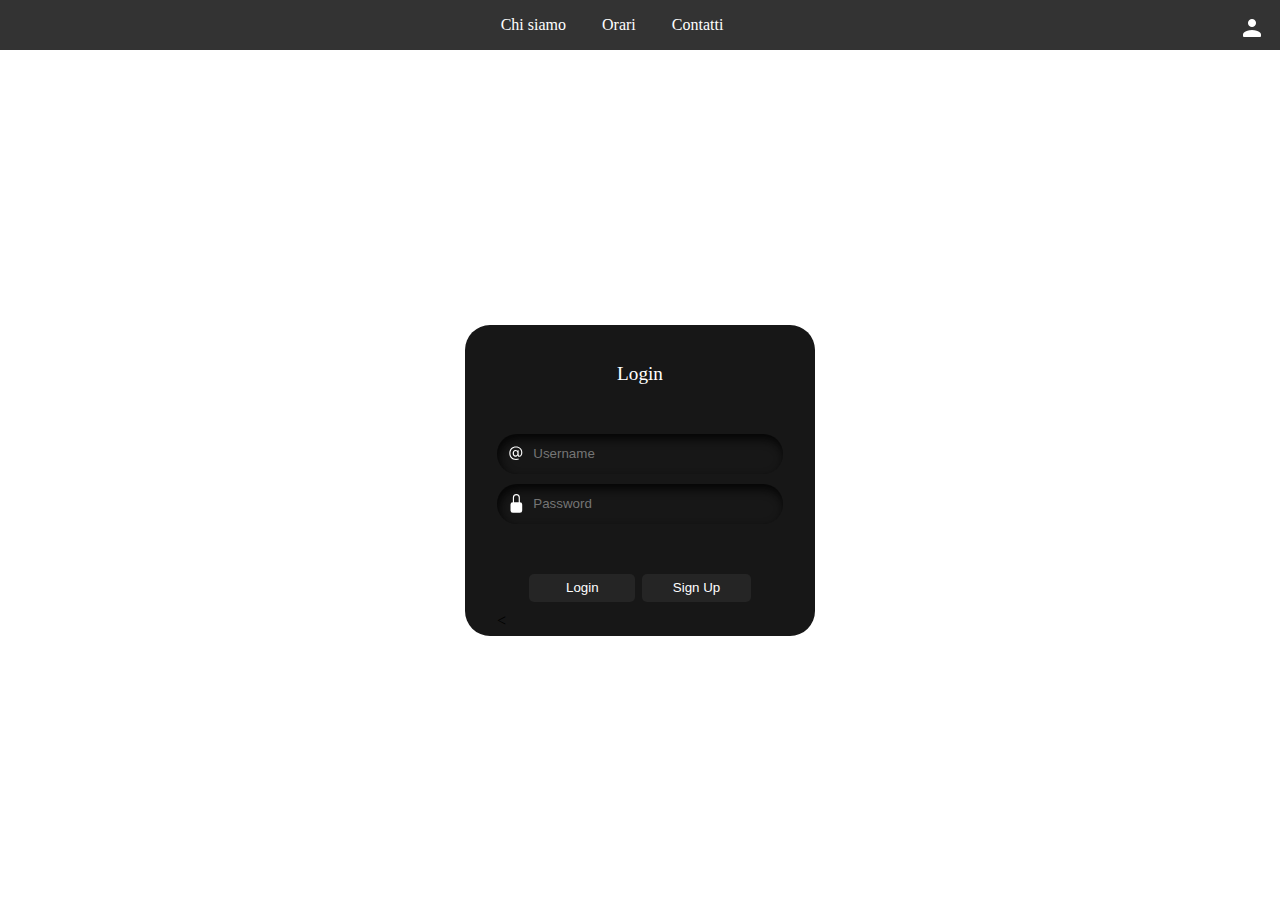
==== account.html @ 955bf79d "added demo login" ====
<!DOCTYPE html>
<html lang="it">
<head>
    <meta charset="UTF-8">
    <meta name="viewport" content="width=device-width, initial-scale=1.0">
    <title>Pizzeria del Buon Gusto - Chi siamo</title>
    <link rel="stylesheet" href="/css/account-style.css">
    <script async src="https://pagead2.googlesyndication.com/pagead/js/adsbygoogle.js?client=ca-pub-2669763530514096"
     crossorigin="anonymous"></script>
</head>
<body>
    <div class="navbar">
        <a href="chisiamo.html">Chi siamo</a>
        <a href="orari.html">Orari</a>
        <a href="contatti.html">Contatti</a>
        <a href="account.html"><img src="/images/icons8-user-24.png" alt="usericon" id="usericon"></a>
    </div>


    
  <div class="card2">
    <form class="form">
      <p id="heading">Login</p>
      <div class="field">
        <svg
          viewBox="0 0 16 16"
          fill="currentColor"
          height="16"
          width="16"
          xmlns="http://www.w3.org/2000/svg"
          class="input-icon"
        >
          <path
            d="M13.106 7.222c0-2.967-2.249-5.032-5.482-5.032-3.35 0-5.646 2.318-5.646 5.702 0 3.493 2.235 5.708 5.762 5.708.862 0 1.689-.123 2.304-.335v-.862c-.43.199-1.354.328-2.29.328-2.926 0-4.813-1.88-4.813-4.798 0-2.844 1.921-4.881 4.594-4.881 2.735 0 4.608 1.688 4.608 4.156 0 1.682-.554 2.769-1.416 2.769-.492 0-.772-.28-.772-.76V5.206H8.923v.834h-.11c-.266-.595-.881-.964-1.6-.964-1.4 0-2.378 1.162-2.378 2.823 0 1.737.957 2.906 2.379 2.906.8 0 1.415-.39 1.709-1.087h.11c.081.67.703 1.148 1.503 1.148 1.572 0 2.57-1.415 2.57-3.643zm-7.177.704c0-1.197.54-1.907 1.456-1.907.93 0 1.524.738 1.524 1.907S8.308 9.84 7.371 9.84c-.895 0-1.442-.725-1.442-1.914z"
          ></path>
        </svg>
        <input
          type="text"
          class="input-field"
          placeholder="Username"
          autocomplete="off"
        />
      </div>
      <div class="field">
        <svg
          viewBox="0 0 16 16"
          fill="currentColor"
          height="16"
          width="16"
          xmlns="http://www.w3.org/2000/svg"
          class="input-icon"
        >
          <path
            d="M8 1a2 2 0 0 1 2 2v4H6V3a2 2 0 0 1 2-2zm3 6V3a3 3 0 0 0-6 0v4a2 2 0 0 0-2 2v5a2 2 0 0 0 2 2h6a2 2 0 0 0 2-2V9a2 2 0 0 0-2-2z"
          ></path>
        </svg>
        <input type="password" class="input-field" placeholder="Password" />
      </div>
      <div class="btn">
        <button class="button1">
          &nbsp;&nbsp;&nbsp;&nbsp;&nbsp;&nbsp;Login&nbsp;&nbsp;&nbsp;&nbsp;&nbsp;&nbsp;
        </button>
        <button class="button2">Sign Up</button>
      </div>
      <
    </form>
  </div>


</body>
</html>
---- css/account-style.css ----
/* Form Container styles */

        /* Reset some default styles */
        * {
            margin: 0;
            padding: 0;
            box-sizing: border-box;
        }

        /* Navbar styles */
        .navbar {
            background-color: #333;
            color: white;
            text-align: center;
            padding: 1rem;
        }

        .navbar a {
            color: white;
            text-decoration: none;
            margin: 0 1rem;
        }

        #usericon{
            float: right;
        }

        .form {
            display: flex;
            flex-direction: column;
            gap: 10px;
            padding-left: 2em;
            padding-right: 2em;
            padding-bottom: 0.4em;
            background-color: #171717;
            border-radius: 25px;
            transition: 0.4s ease-in-out;
          }
          
          .card2{
            width: 350px;
            height:250px;
            position: absolute;
            top: 50%;
            left: 50%;
            transform: translate(-50%, -50%);
          }
          
          #heading {
            text-align: center;
            margin: 2em;
            color: rgb(255, 255, 255);
            font-size: 1.2em;
          }
          
          .field {
            display: flex;
            align-items: center;
            justify-content: center;
            gap: 0.5em;
            border-radius: 25px;
            padding: 0.6em;
            border: none;
            outline: none;
            color: white;
            background-color: #171717;
            box-shadow: inset 2px 5px 10px rgb(5, 5, 5);
          }
          
          .input-icon {
            height: 1.3em;
            width: 1.3em;
            fill: white;
          }
          
          .input-field {
            background: none;
            border: none;
            outline: none;
            width: 100%;
            color: #d3d3d3;
          }
          
          .form .btn {
            display: flex;
            justify-content: center;
            flex-direction: row;
            margin-top: 2.5em;
          }
          
          .button1 {
            padding: 0.5em;
            padding-left: 1.1em;
            padding-right: 1.1em;
            border-radius: 5px;
            margin-right: 0.5em;
            border: none;
            outline: none;
            transition: 0.4s ease-in-out;
            background-color: #252525;
            color: white;
          }
          
          .button1:hover {
            background-color: black;
            color: white;
          }
          
          .button2 {
            padding: 0.5em;
            padding-left: 2.3em;
            padding-right: 2.3em;
            border-radius: 5px;
            border: none;
            outline: none;
            transition: 0.4s ease-in-out;
            background-color: #252525;
            color: white;
          }
          
          .button2:hover {
            background-color: black;
            color: white;
          }
          
          .button3 {
            margin-bottom: 3em;
            padding: 0.5em;
            border-radius: 5px;
            border: none;
            outline: none;
            transition: 0.4s ease-in-out;
            background-color: #252525;
            color: white;
          }
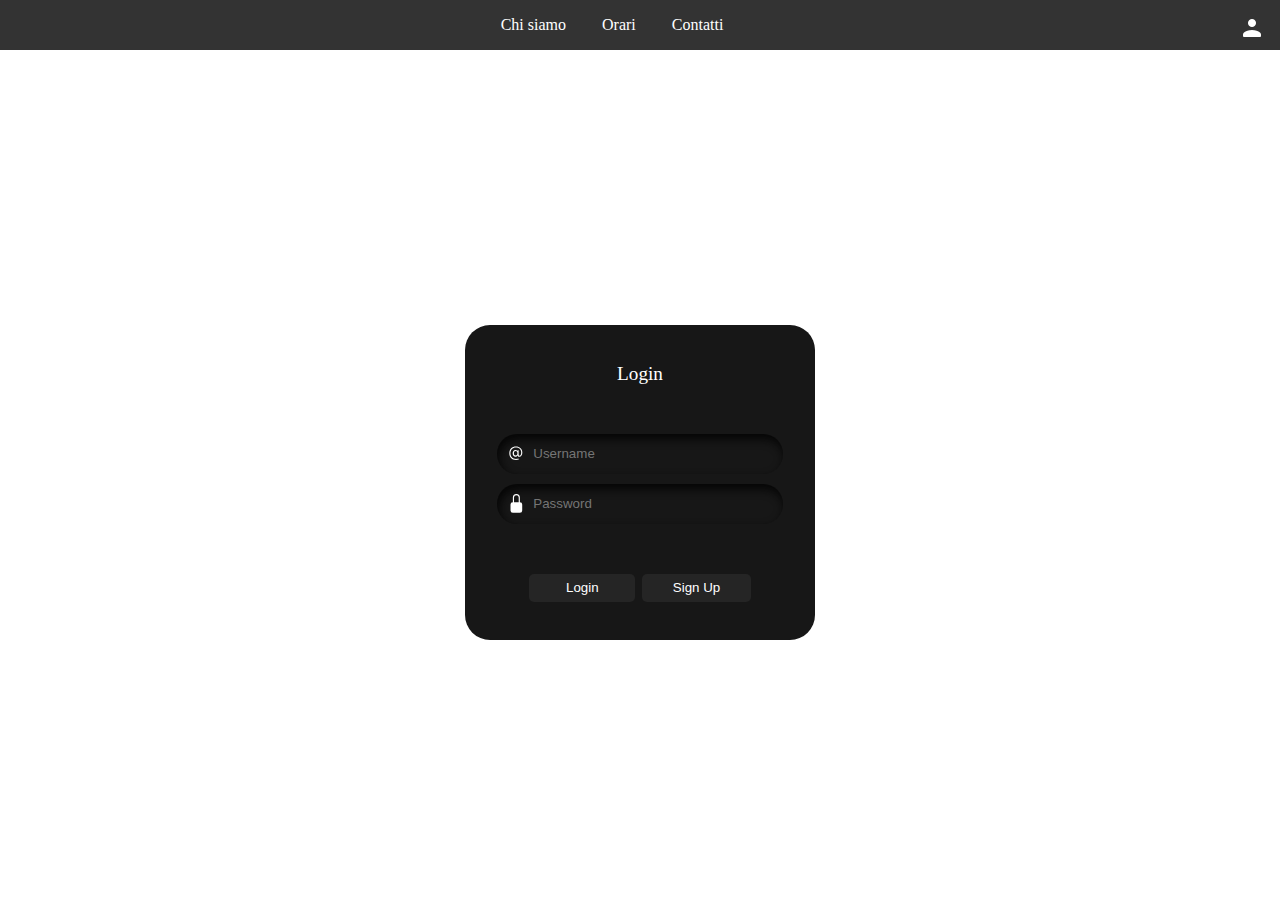
==== commit 6e4b1d9e: "asd" ====
--- a/account.html
+++ b/account.html
@@ -3,7 +3,7 @@
 <head>
     <meta charset="UTF-8">
     <meta name="viewport" content="width=device-width, initial-scale=1.0">
-    <title>Pizzeria del Buon Gusto - Chi siamo</title>
+    <title>Pizzeria del Buon Gusto - Account</title>
     <link rel="stylesheet" href="/css/account-style.css">
     <script async src="https://pagead2.googlesyndication.com/pagead/js/adsbygoogle.js?client=ca-pub-2669763530514096"
      crossorigin="anonymous"></script>
@@ -19,7 +19,7 @@
 
     
   <div class="card2">
-    <form class="form">
+    <form class="form" method="post" >
       <p id="heading">Login</p>
       <div class="field">
         <svg
@@ -39,6 +39,9 @@
           class="input-field"
           placeholder="Username"
           autocomplete="off"
+          name="username"
+          type="submit"
+          formaction="php/login_action.php"
         />
       </div>
       <div class="field">
@@ -54,15 +57,15 @@
             d="M8 1a2 2 0 0 1 2 2v4H6V3a2 2 0 0 1 2-2zm3 6V3a3 3 0 0 0-6 0v4a2 2 0 0 0-2 2v5a2 2 0 0 0 2 2h6a2 2 0 0 0 2-2V9a2 2 0 0 0-2-2z"
           ></path>
         </svg>
-        <input type="password" class="input-field" placeholder="Password" />
+        <input type="password" class="input-field" placeholder="Password" name="password" />
       </div>
       <div class="btn">
         <button class="button1">
           &nbsp;&nbsp;&nbsp;&nbsp;&nbsp;&nbsp;Login&nbsp;&nbsp;&nbsp;&nbsp;&nbsp;&nbsp;
         </button>
-        <button class="button2">Sign Up</button>
+        <button class="button2" type="submit" formaction="php/signup_action.php">Sign Up</button>
       </div>
-      <
+
     </form>
   </div>
 
--- a/css/account-style.css
+++ b/css/account-style.css
@@ -31,7 +31,7 @@
             gap: 10px;
             padding-left: 2em;
             padding-right: 2em;
-            padding-bottom: 0.4em;
+            padding-bottom: 2.4em;
             background-color: #171717;
             border-radius: 25px;
             transition: 0.4s ease-in-out;
@@ -44,6 +44,7 @@
             top: 50%;
             left: 50%;
             transform: translate(-50%, -50%);
+          
           }
           
           #heading {
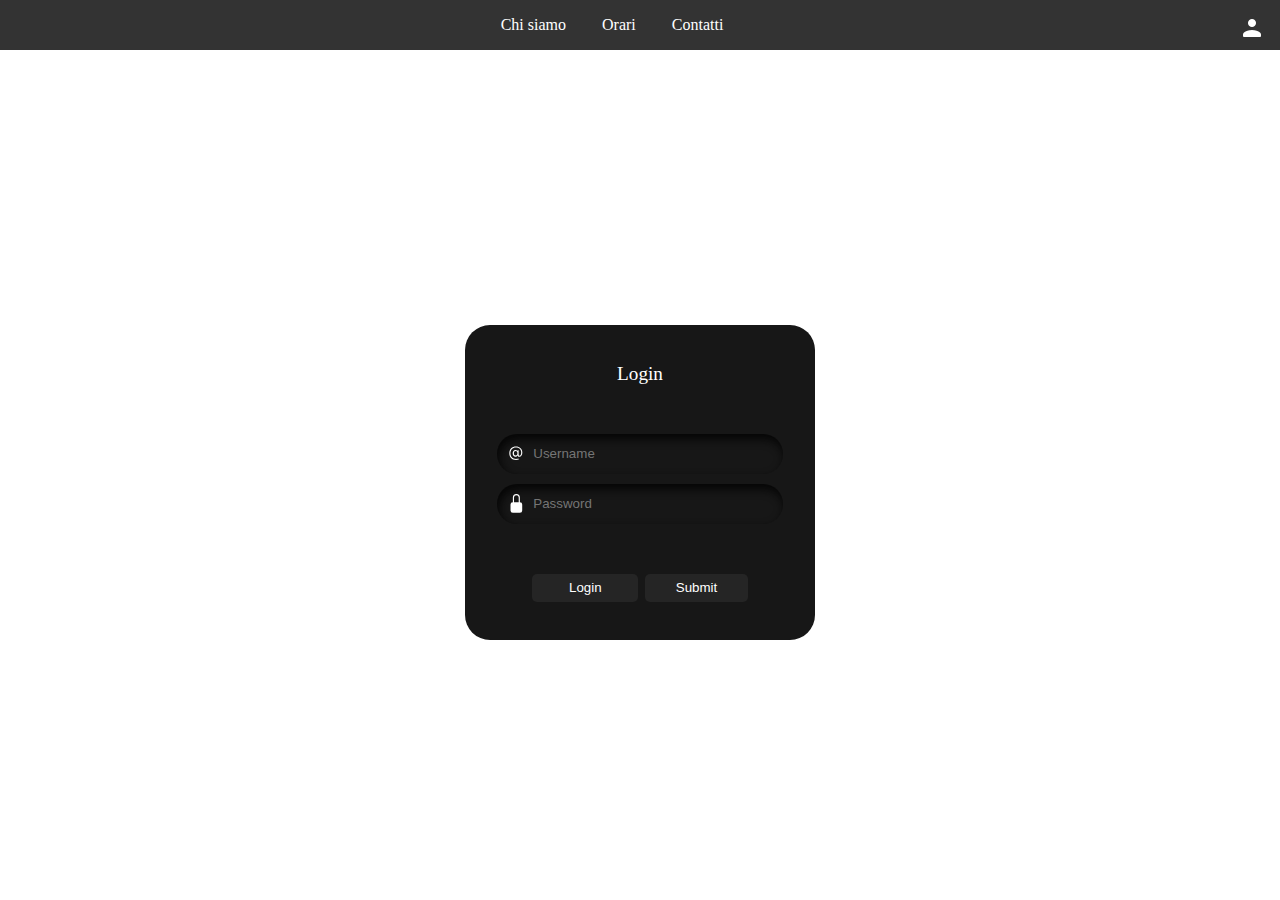
==== commit ea251911: "added demo workinglogin/register" ====
--- a/account.html
+++ b/account.html
@@ -1,74 +1,85 @@
 <!DOCTYPE html>
 <html lang="it">
-<head>
-    <meta charset="UTF-8">
-    <meta name="viewport" content="width=device-width, initial-scale=1.0">
+  <head>
+    <meta charset="UTF-8" />
+    <meta name="viewport" content="width=device-width, initial-scale=1.0" />
     <title>Pizzeria del Buon Gusto - Account</title>
-    <link rel="stylesheet" href="/css/account-style.css">
-    <script async src="https://pagead2.googlesyndication.com/pagead/js/adsbygoogle.js?client=ca-pub-2669763530514096"
-     crossorigin="anonymous"></script>
-</head>
-<body>
+    <link rel="stylesheet" href="./css/account-style.css" />
+    <script
+      async
+      src="https://pagead2.googlesyndication.com/pagead/js/adsbygoogle.js?client=ca-pub-2669763530514096"
+      crossorigin="anonymous"
+    ></script>
+  </head>
+  <body>
     <div class="navbar">
-        <a href="chisiamo.html">Chi siamo</a>
-        <a href="orari.html">Orari</a>
-        <a href="contatti.html">Contatti</a>
-        <a href="account.html"><img src="/images/icons8-user-24.png" alt="usericon" id="usericon"></a>
+      <a href="chisiamo.html">Chi siamo</a>
+      <a href="orari.html">Orari</a>
+      <a href="contatti.html">Contatti</a>
+      <a href="account.html"
+        ><img src="./images/icons8-user-24.png" alt="usericon" id="usericon"
+      /></a>
     </div>
 
-
-    
-  <div class="card2">
-    <form class="form" method="post" >
-      <p id="heading">Login</p>
-      <div class="field">
-        <svg
-          viewBox="0 0 16 16"
-          fill="currentColor"
-          height="16"
-          width="16"
-          xmlns="http://www.w3.org/2000/svg"
-          class="input-icon"
-        >
-          <path
-            d="M13.106 7.222c0-2.967-2.249-5.032-5.482-5.032-3.35 0-5.646 2.318-5.646 5.702 0 3.493 2.235 5.708 5.762 5.708.862 0 1.689-.123 2.304-.335v-.862c-.43.199-1.354.328-2.29.328-2.926 0-4.813-1.88-4.813-4.798 0-2.844 1.921-4.881 4.594-4.881 2.735 0 4.608 1.688 4.608 4.156 0 1.682-.554 2.769-1.416 2.769-.492 0-.772-.28-.772-.76V5.206H8.923v.834h-.11c-.266-.595-.881-.964-1.6-.964-1.4 0-2.378 1.162-2.378 2.823 0 1.737.957 2.906 2.379 2.906.8 0 1.415-.39 1.709-1.087h.11c.081.67.703 1.148 1.503 1.148 1.572 0 2.57-1.415 2.57-3.643zm-7.177.704c0-1.197.54-1.907 1.456-1.907.93 0 1.524.738 1.524 1.907S8.308 9.84 7.371 9.84c-.895 0-1.442-.725-1.442-1.914z"
-          ></path>
-        </svg>
-        <input
-          type="text"
-          class="input-field"
-          placeholder="Username"
-          autocomplete="off"
-          name="username"
-          type="submit"
-          formaction="php/login_action.php"
-        />
-      </div>
-      <div class="field">
-        <svg
-          viewBox="0 0 16 16"
-          fill="currentColor"
-          height="16"
-          width="16"
-          xmlns="http://www.w3.org/2000/svg"
-          class="input-icon"
-        >
-          <path
-            d="M8 1a2 2 0 0 1 2 2v4H6V3a2 2 0 0 1 2-2zm3 6V3a3 3 0 0 0-6 0v4a2 2 0 0 0-2 2v5a2 2 0 0 0 2 2h6a2 2 0 0 0 2-2V9a2 2 0 0 0-2-2z"
-          ></path>
-        </svg>
-        <input type="password" class="input-field" placeholder="Password" name="password" />
-      </div>
-      <div class="btn">
-        <button class="button1">
-          &nbsp;&nbsp;&nbsp;&nbsp;&nbsp;&nbsp;Login&nbsp;&nbsp;&nbsp;&nbsp;&nbsp;&nbsp;
-        </button>
-        <button class="button2" type="submit" formaction="php/signup_action.php">Sign Up</button>
-      </div>
-
-    </form>
-  </div>
-
-
-</body>
-</html>+    <div class="card2">
+      <form class="form" method="post">
+        <p id="heading">Login</p>
+        <div class="field">
+          <svg
+            viewBox="0 0 16 16"
+            fill="currentColor"
+            height="16"
+            width="16"
+            xmlns="http://www.w3.org/2000/svg"
+            class="input-icon"
+          >
+            <path
+              d="M13.106 7.222c0-2.967-2.249-5.032-5.482-5.032-3.35 0-5.646 2.318-5.646 5.702 0 3.493 2.235 5.708 5.762 5.708.862 0 1.689-.123 2.304-.335v-.862c-.43.199-1.354.328-2.29.328-2.926 0-4.813-1.88-4.813-4.798 0-2.844 1.921-4.881 4.594-4.881 2.735 0 4.608 1.688 4.608 4.156 0 1.682-.554 2.769-1.416 2.769-.492 0-.772-.28-.772-.76V5.206H8.923v.834h-.11c-.266-.595-.881-.964-1.6-.964-1.4 0-2.378 1.162-2.378 2.823 0 1.737.957 2.906 2.379 2.906.8 0 1.415-.39 1.709-1.087h.11c.081.67.703 1.148 1.503 1.148 1.572 0 2.57-1.415 2.57-3.643zm-7.177.704c0-1.197.54-1.907 1.456-1.907.93 0 1.524.738 1.524 1.907S8.308 9.84 7.371 9.84c-.895 0-1.442-.725-1.442-1.914z"
+            ></path>
+          </svg>
+          <input
+            type="text"
+            class="input-field"
+            placeholder="Username"
+            autocomplete="off"
+            name="username"
+            type="submit"
+            formaction="./php/login_action.php"
+          />
+        </div>
+        <div class="field">
+          <svg
+            viewBox="0 0 16 16"
+            fill="currentColor"
+            height="16"
+            width="16"
+            xmlns="http://www.w3.org/2000/svg"
+            class="input-icon"
+          >
+            <path
+              d="M8 1a2 2 0 0 1 2 2v4H6V3a2 2 0 0 1 2-2zm3 6V3a3 3 0 0 0-6 0v4a2 2 0 0 0-2 2v5a2 2 0 0 0 2 2h6a2 2 0 0 0 2-2V9a2 2 0 0 0-2-2z"
+            ></path>
+          </svg>
+          <input
+            type="password"
+            class="input-field"
+            placeholder="Password"
+            name="password"
+          />
+        </div>
+        <div class="btn">
+          <button class="button1" type="submit" name="login" formaction="./php/login_action.php">
+            &nbsp;&nbsp;&nbsp;&nbsp;&nbsp;&nbsp;Login&nbsp;&nbsp;&nbsp;&nbsp;&nbsp;&nbsp;
+          </button>
+          <input
+            class="button2"
+            type="submit"
+            formaction="./php/signup_action.php"
+            method="post"
+            name="register"
+          >
+        </div>
+      </form>
+    </div>
+  </body>
+</html>
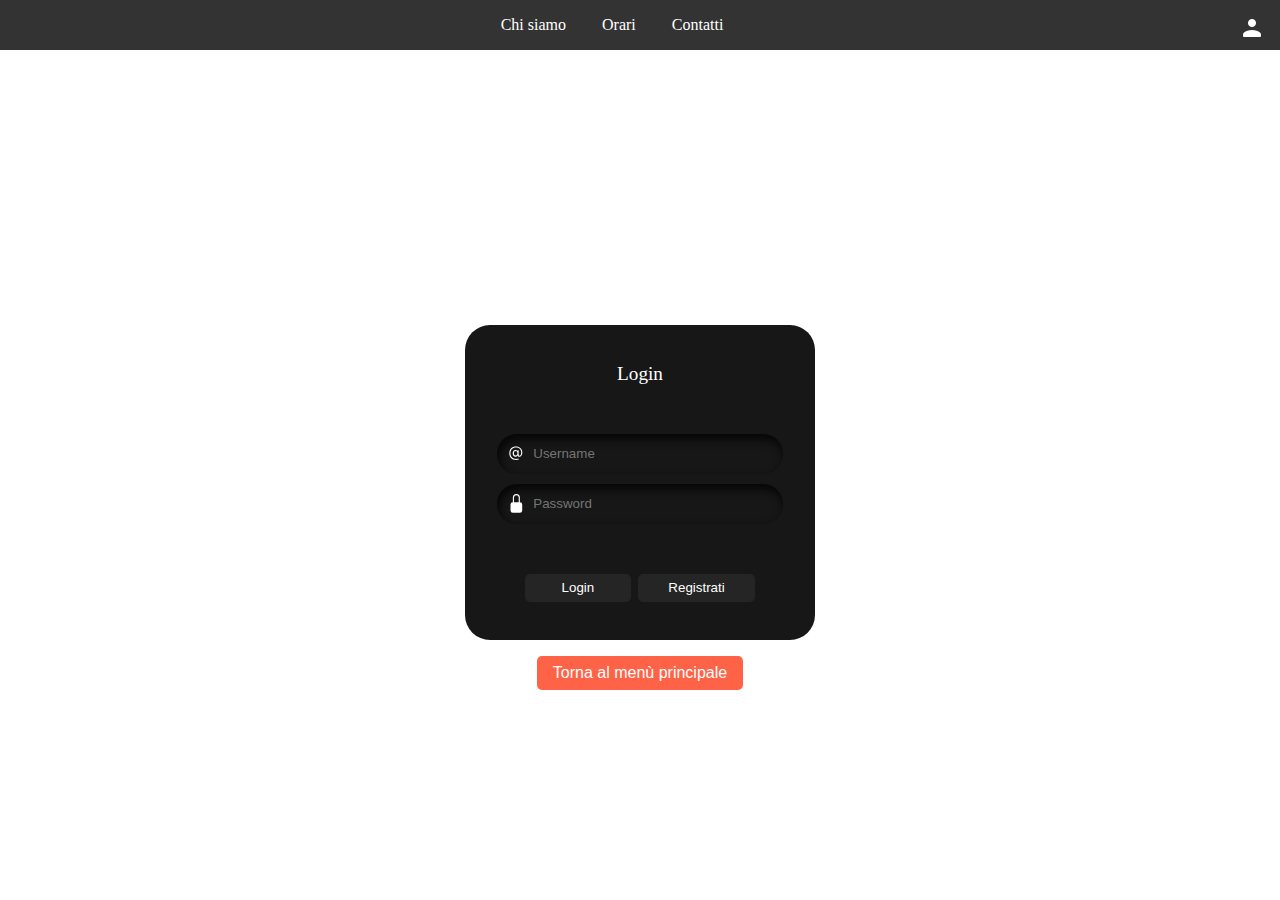
==== commit 252a49ab: "bug fixes login system" ====
--- a/account.html
+++ b/account.html
@@ -41,10 +41,10 @@
             type="text"
             class="input-field"
             placeholder="Username"
-            autocomplete="off"
+            autocomplete="on"
             name="username"
             type="submit"
-            formaction="./php/login_action.php"
+            formaction="../php/login_action.php"
           />
         </div>
         <div class="field">
@@ -71,15 +71,17 @@
           <button class="button1" type="submit" name="login" formaction="./php/login_action.php">
             &nbsp;&nbsp;&nbsp;&nbsp;&nbsp;&nbsp;Login&nbsp;&nbsp;&nbsp;&nbsp;&nbsp;&nbsp;
           </button>
-          <input
+          <button
             class="button2"
             type="submit"
             formaction="./php/signup_action.php"
             method="post"
             name="register"
-          >
+          >Registrati</button>
         </div>
+
       </form>
+     <center> <a href="index.html"><button class="menu-button">Torna al menù principale</button></a></center>
     </div>
   </body>
 </html>
--- a/css/account-style.css
+++ b/css/account-style.css
@@ -133,4 +133,15 @@
             transition: 0.4s ease-in-out;
             background-color: #252525;
             color: white;
-          }+          }
+
+          .menu-button {
+            margin-top: 1rem;
+            background-color: #ff6347;
+            color: white;
+            border: none;
+            padding: 0.5rem 1rem;
+            font-size: 1rem;
+            cursor: pointer;
+            border-radius: 5px;
+        }